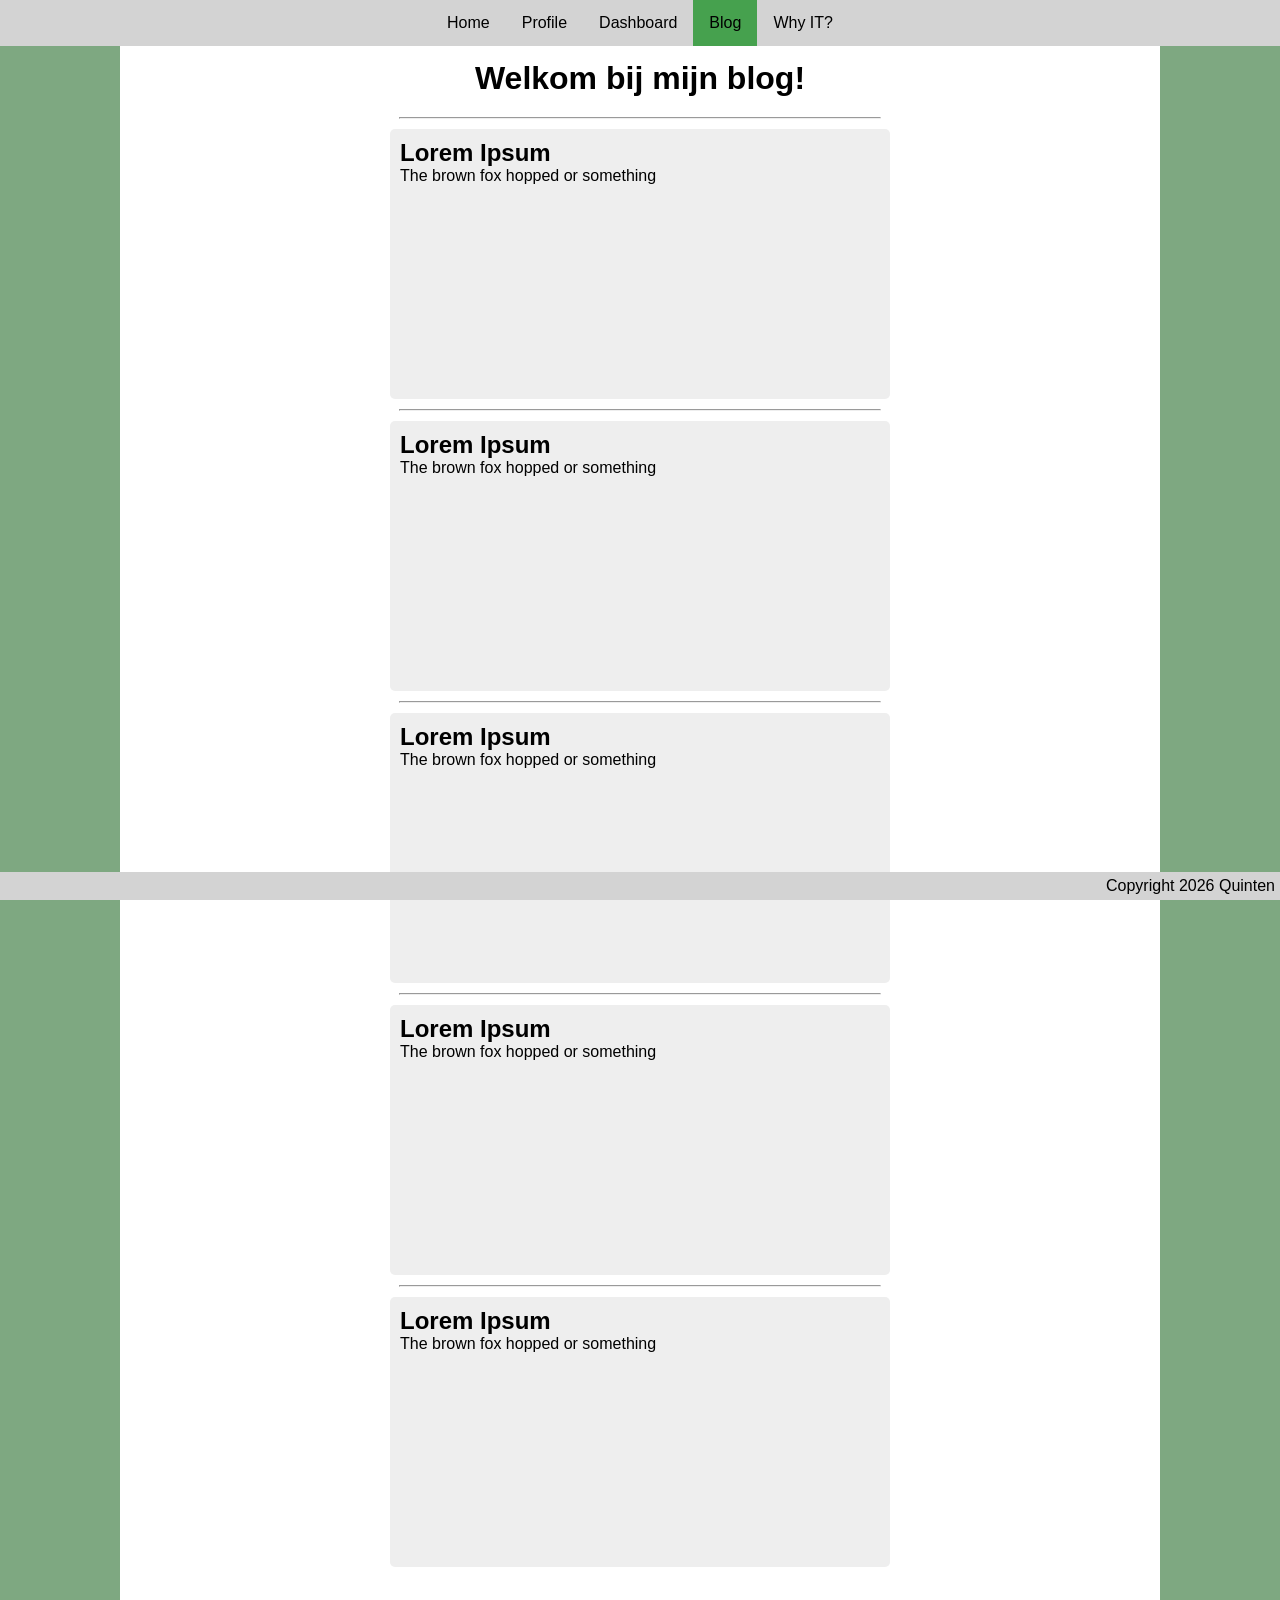
==== blog.html @ 2fc0c2a6 "Push to work at home" ====
<!DOCTYPE html>
<html>
<head>
    <link rel="stylesheet" href="css/style.css">
</head>
<body class="background">
    <header>
        <nav>
            <ul>
                <li><a href="/">Home</a></li>
                <li><a href="profile.html">Profile</a></li>
                <li><a href="dashboard.html">Dashboard</a></li>
                <li><a class="active1" href="blog.html">Blog</a></li>
                <li><a href="why-it.html">Why IT?</a></li>
            </ul>
        </div>
    </header>
    <main>
        <div class="blogs">
            <h1>Welkom bij mijn blog!</h1>
            <hr>
            <div class="blog">
                <h2>Lorem Ipsum</h2>
                <p>The brown fox hopped or something</p>
            </div>
            <hr>
            <div class="blog">
                <h2>Lorem Ipsum</h2>
                <p>The brown fox hopped or something</p>
            </div>
            <hr>
            <div class="blog">
                <h2>Lorem Ipsum</h2>
                <p>The brown fox hopped or something</p>
            </div>
            <hr>
            <div class="blog">
                <h2>Lorem Ipsum</h2>
                <p>The brown fox hopped or something</p>
            </div>
            <hr>
            <div class="blog">
                <h2>Lorem Ipsum</h2>
                <p>The brown fox hopped or something</p>
            </div>
        </div>
    </main>
    <footer>
        <p>Copyright 2026 Quinten</p>
    </footer>
</body>
</html>
---- css/style.css ----
*{
    margin: 0;
    padding: 0;
    font-family: "Helvetica", sans-serif;
}

html,body { height:100%; }


.background{
    background-color: #7ea881;
}

main{
    display: flex;
    margin-left: auto;
    margin-right: auto;
    width: 75%;
    padding: 40px;
    justify-content: center;
    background-color: white;
}

.whoami{
    display: flex;
    flex-direction: column;
    padding-top: 46px;
    align-items: center;
}
.whoami li {
    text-align: center;
}

article {
    display: flex;
    flex-direction: column;
    padding-top: 10px;
    padding-bottom: 10px;
    text-align: left;
    align-items: center;
}

article ul {
    padding-top: 10px;
}

article li p{
    text-align: left;
    width: 100%;
}

article p{
    text-align: center;
    max-width: 750px;
}

article img{
    padding: 10px;
    width: 50%;
    height: auto;
    margin-left: auto;
    margin-right: auto;
}

h1 {
    text-align: center;
    padding: 20px;
}

/*//// Blog posts ////*/

.blog{
    width: 50%;
    padding: 10px;
    border-radius: 5px;
    height: 250px;
    margin: 10px;
    background-color: rgb(238, 238, 238);
}

.blogs{
    display: flex;
    flex-direction: column;
    width: 100%;
    align-items: center;
}

.blogs hr{
    width: 50%
}

/*//// Header & Footer ////*/

header {
    position: fixed;
    width: 100%;
}

footer {
    position: fixed;
    bottom: 0px;
    width: 100%;
    background-color: lightgray;
}

footer p {
    float: right;
    padding: 5px
}

/*//// Navigation bar ////*/

nav ul {
  list-style-type: none;
  margin: 0;
  padding: 0;
  overflow: hidden;
  background-color: lightgray;
  display: flex;
  justify-content: center;
}

nav ul li{
    float: left;
}

nav ul li a{
    display: block;
    color: black;
    text-align: center;
    padding: 14px 16px;
    text-decoration: none;
}

nav ul li a.active1 {
  background-color: #46a14e;
}

nav ul li a:hover:not(.active1){
    background-color: #49704d;
    color: white;
}
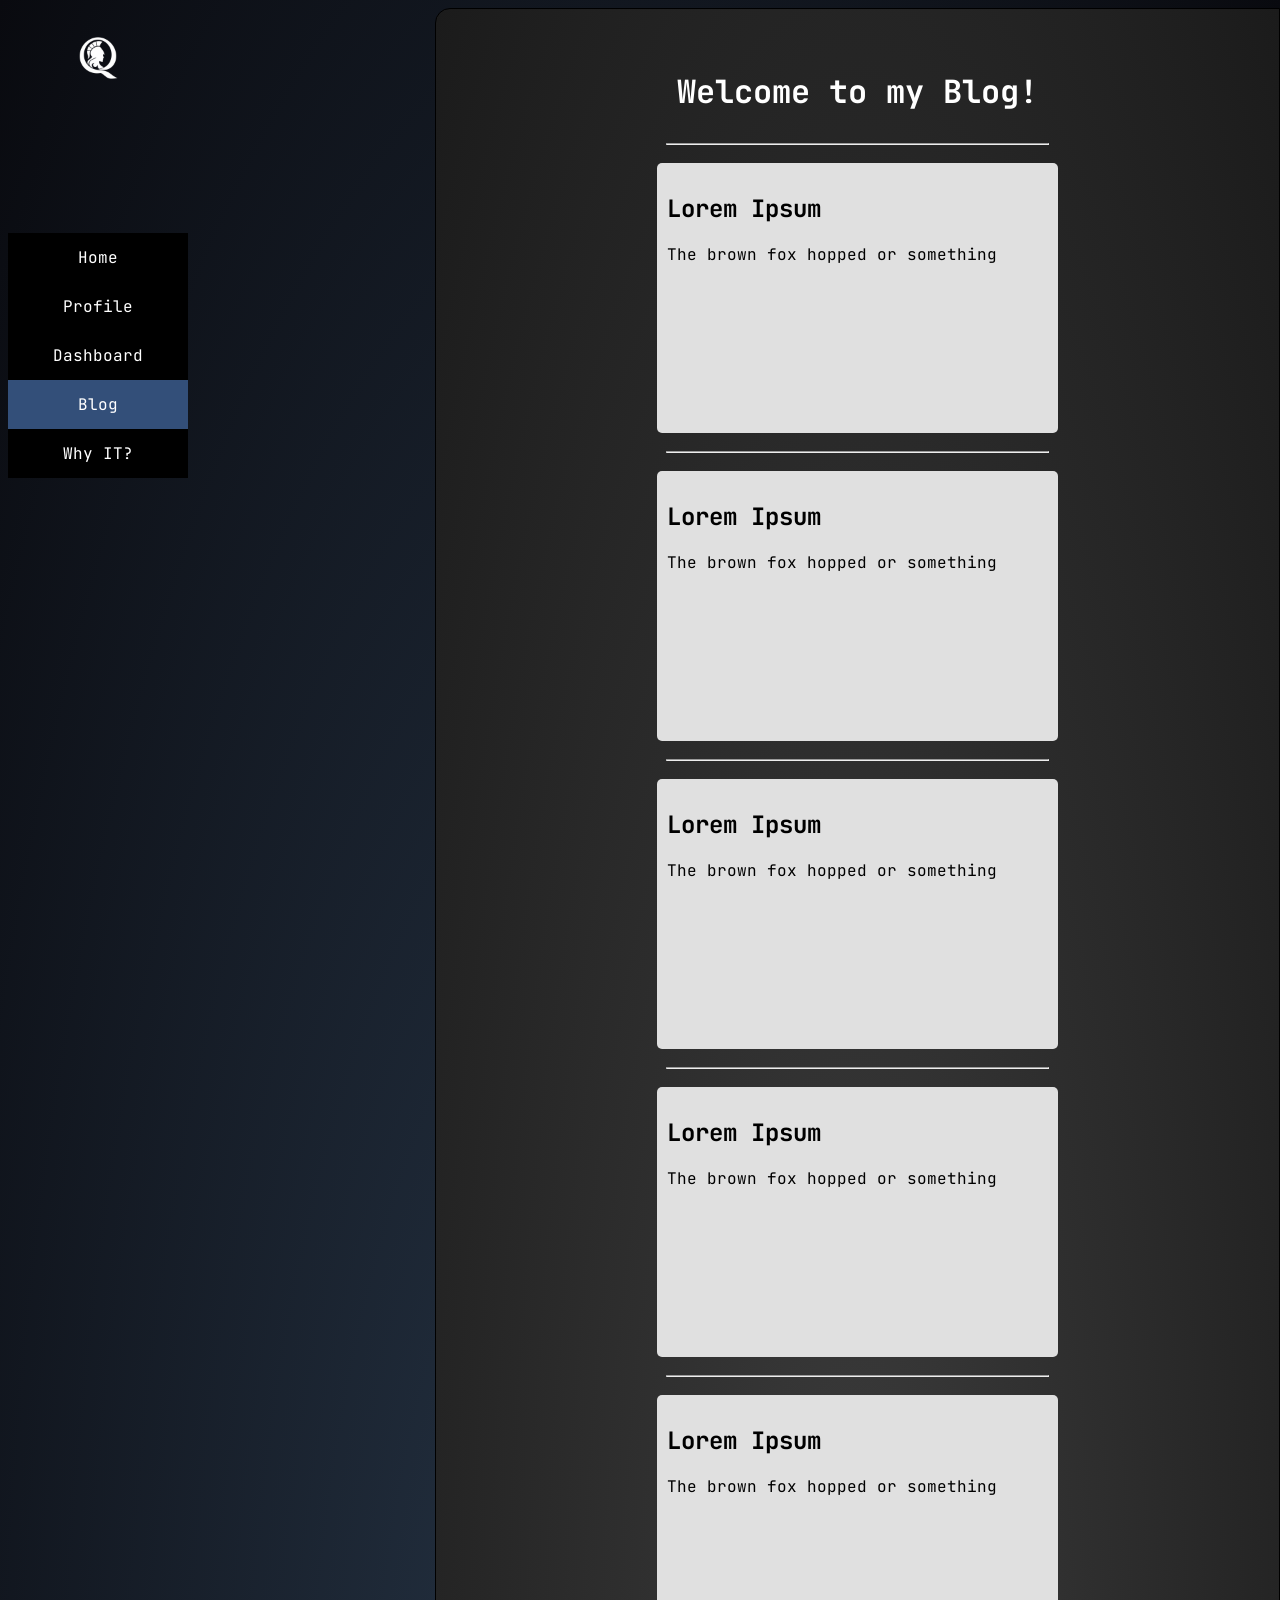
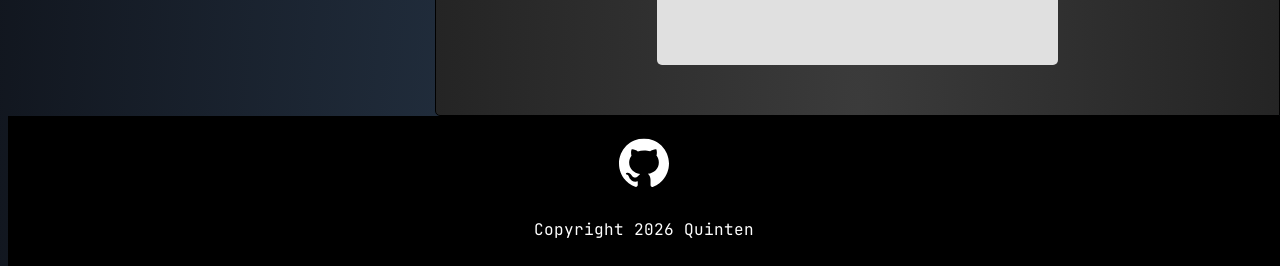
==== commit ac7343b1: "Reworked Website" ====
--- a/blog.html
+++ b/blog.html
@@ -1,23 +1,27 @@
 <!DOCTYPE html>
 <html>
-<head>
-    <link rel="stylesheet" href="css/style.css">
-</head>
-<body class="background">
+  <head>
+        <link rel="preconnect" href="https://fonts.googleapis.com">
+        <link rel="preconnect" href="https://fonts.gstatic.com" crossorigin>
+        <link href="https://fonts.googleapis.com/css?family=Lato:300,400,700" rel="stylesheet" type="text/css">
+        <link href="css/style.css" rel="stylesheet">
+  </head>
+  <body>
     <header>
+        <img src="/resources/logo.png" id="logo">
         <nav>
             <ul>
                 <li><a href="/">Home</a></li>
                 <li><a href="profile.html">Profile</a></li>
                 <li><a href="dashboard.html">Dashboard</a></li>
-                <li><a class="active1" href="blog.html">Blog</a></li>
+                <li><a class="active" href="blog.html">Blog</a></li>
                 <li><a href="why-it.html">Why IT?</a></li>
             </ul>
-        </div>
+        </nav>
     </header>
     <main>
         <div class="blogs">
-            <h1>Welkom bij mijn blog!</h1>
+            <h1>Welcome to my Blog!</h1>
             <hr>
             <div class="blog">
                 <h2>Lorem Ipsum</h2>
@@ -46,7 +50,14 @@
         </div>
     </main>
     <footer>
-        <p>Copyright 2026 Quinten</p>
+        <div class="footer-content">
+            <div class="social-buttons">
+                <a href="https://www.github.com/Athena482">
+                    <img src="/resources/github.svg" id="social-buttons"></span>
+                </a>
+            </div>
+            <p>Copyright 2026 Quinten</p>
+        </div>
     </footer>
-</body>
+  </body>
 </html>
--- a/css/style.css
+++ b/css/style.css
@@ -1,35 +1,158 @@
-*{
-    margin: 0;
-    padding: 0;
-    font-family: "Helvetica", sans-serif;
-}
-
-html,body { height:100%; }
-
-
-.background{
-    background-color: #7ea881;
+@import url('https://fonts.googleapis.com/css2?family=JetBrains+Mono:wght@400;500;600;700&display=swap');
+
+code,
+pre,
+body {
+    font-family: "JetBrains Mono", monospace;
+}
+
+html{
+    height: auto;
+    background: radial-gradient(ellipse at bottom, #273648 0%, #090A0F 100%);
+}
+body{
+    height: 100%;
+    margin-right: 0px;
+    margin-bottom: 0px;
+}
+
+#rainbow{
+    animation: rainbow 5s linear infinite;
+}
+
+@keyframes rainbow {
+    0% {color:rgb(255, 0, 0);}
+    16% {color:rgb(255, 255, 0);}
+  32% {color:rgb(0, 255, 0);}
+  48% {color:rgb(0, 255, 255);}
+  64% {color:rgb(0, 0, 255);}
+  82% {color:rgb(255, 0, 255);}
+  100% {color:rgb(255, 0, 0);}
+}
+
+.spin {
+    margin: 70px;
+    width: 20%;
+    animation: mymove 20s linear infinite;
+}
+
+.spin:hover{
+    animation: mymove 0s linear infinite;
+}
+
+@keyframes mymove {
+  100% {transform: rotate(360deg);}
+}
+
+/*//// Main Elements ////*/
+
+.main-content{
+    display: flex;
+    flex-direction: column;
+    align-items: center;
 }
 
 main{
     display: flex;
-    margin-left: auto;
-    margin-right: auto;
-    width: 75%;
+    float: right;
+    width: 60%;
     padding: 40px;
+    min-height: 100vh;
     justify-content: center;
-    background-color: white;
-}
-
-.whoami{
-    display: flex;
-    flex-direction: column;
-    padding-top: 46px;
-    align-items: center;
-}
-.whoami li {
-    text-align: center;
-}
+    background: radial-gradient(ellipse at bottom, #3b3b3b 0%, #1b1b1b 100%);
+    border-radius: 15px 0px 0px 5px;
+    color: white;
+    border: black;
+    border-style: solid;
+    border-width: 1px;
+}
+
+footer {
+    display: flex;
+    bottom: 0;
+    height: 150px;
+    width: 100%;
+    background-color: rgb(0, 0, 0);
+    justify-content: flex-end;
+    align-items: center;
+    flex-direction: column;
+}
+
+footer p {
+    padding: 10px;
+    color: white;
+}
+
+.social-buttons{
+    display: flex;
+    justify-content: center;
+}
+
+img{
+    width: 50px;
+    height: 50px;
+}
+
+#clean-list{
+    text-align: center;
+    list-style-type: none;
+}
+
+#internal-link:visited{
+    color: #ffffff;
+}
+
+/* Side bar (Navigation + Logo) */
+
+header {
+    position: absolute;
+    width: 200px;
+}
+
+#logo{
+    padding-top: 25px;
+    padding-left: 65px;
+}
+
+nav {
+    position: absolute;
+    top: 25vh;
+}
+
+nav ul li:hover{
+      transition: 0.2;
+}
+nav ul li{
+    width:180px;
+}
+
+nav ul {
+  list-style-type: none;
+  margin: 0;
+  padding: 0;
+  width: 180px;
+  background-color: black;
+}
+
+nav ul li a{
+    display: block;
+    color: white;
+    text-align: center;
+    padding: 14px 16px;
+    text-decoration: none;
+}
+
+nav ul li a.active {
+  background-color: #334f79;
+}
+
+nav ul li a:hover:not(.active){
+    background-color: rgb(101, 101, 133);
+    color: white;
+    transition: 0.2s;
+}
+
+/*//// Profile ////*/
 
 article {
     display: flex;
@@ -62,12 +185,12 @@
     margin-right: auto;
 }
 
-h1 {
-    text-align: center;
-    padding: 20px;
-}
-
-/*//// Blog posts ////*/
+.main-content hr{
+    width: 50%;
+    margin: 10px;
+}
+
+/* Blog */
 
 .blog{
     width: 50%;
@@ -75,11 +198,13 @@
     border-radius: 5px;
     height: 250px;
     margin: 10px;
-    background-color: rgb(238, 238, 238);
+    color: black;
+    background-color: rgb(224, 224, 224);
 }
 
 .blogs{
     display: flex;
+    padding: 0px;
     flex-direction: column;
     width: 100%;
     align-items: center;
@@ -89,54 +214,45 @@
     width: 50%
 }
 
-/*//// Header & Footer ////*/
-
-header {
-    position: fixed;
-    width: 100%;
-}
-
-footer {
-    position: fixed;
-    bottom: 0px;
-    width: 100%;
-    background-color: lightgray;
-}
-
-footer p {
-    float: right;
-    padding: 5px
-}
-
-/*//// Navigation bar ////*/
-
-nav ul {
-  list-style-type: none;
-  margin: 0;
-  padding: 0;
-  overflow: hidden;
-  background-color: lightgray;
-  display: flex;
-  justify-content: center;
-}
-
-nav ul li{
-    float: left;
-}
-
-nav ul li a{
-    display: block;
-    color: black;
-    text-align: center;
-    padding: 14px 16px;
-    text-decoration: none;
-}
-
-nav ul li a.active1 {
-  background-color: #46a14e;
-}
-
-nav ul li a:hover:not(.active1){
-    background-color: #49704d;
-    color: white;
-}+/* Dashboard */
+
+.dashboard{
+    background-color: #364f6b;
+    color:rgb(255, 255, 255);
+    margin: 10px;
+}
+
+table, th, td {
+  border: 1px solid #29343d;
+  border-collapse: collapse;
+  padding: 10px;
+  text-align: center;
+}
+
+th{
+    margin: 5px;
+}
+
+th.centertable{
+    width: 50px;
+}
+th:not(.centertable){
+    width: 250px;
+}
+
+td#even{
+    background-color: #7f9db4;
+}
+
+td#odd{
+    background-color: #e9edf1;
+}
+
+.centertable{
+    text-align: center;
+}
+
+tr{
+    height: 40px;
+    color: rgb(61, 61, 61);
+}   
